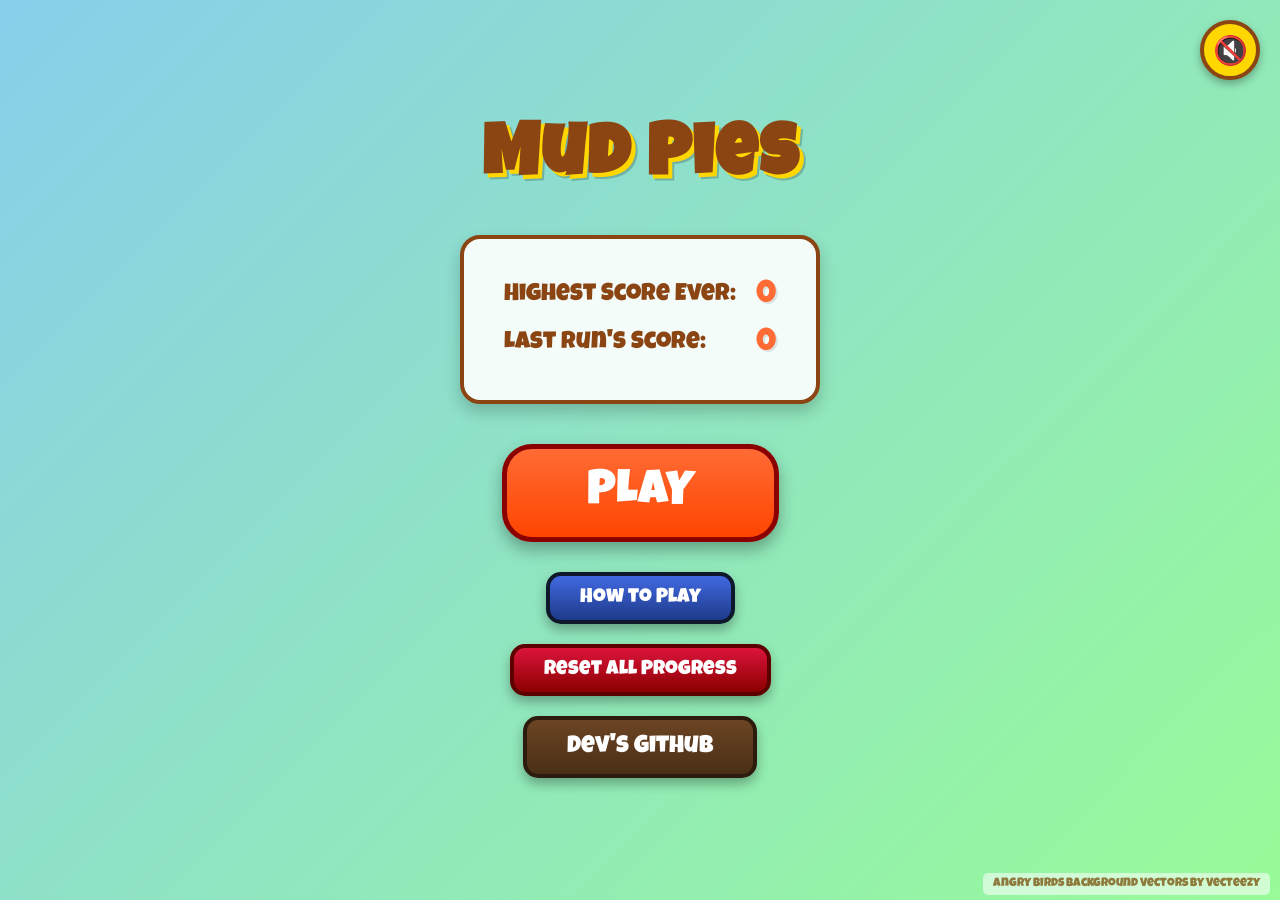
==== index.html @ 49dc21ce "Add files via upload" ====
<!DOCTYPE html>
<html lang="en">
<head>
    <meta charset="UTF-8">
    <meta name="viewport" content="width=device-width, initial-scale=1.0">
    <title>Mud Pies</title>
    <meta name="description" content="Throw mud pies as far as you can! A fun physics-based throwing game.">
    <meta name="theme-color" content="#87CEEB">
    <meta name="apple-mobile-web-app-capable" content="yes">
    <meta name="apple-mobile-web-app-status-bar-style" content="black-translucent">
    <meta name="apple-mobile-web-app-title" content="Mud Pies">
    <link rel="manifest" href="./manifest.json">
    <link rel="icon" type="image/png" sizes="32x32" href="./assets/mudpie.png">
    <link rel="icon" type="image/png" sizes="16x16" href="./assets/mudpie.png">
    <link rel="apple-touch-icon" sizes="180x180" href="./assets/mudpie.png">
    <link rel="icon" type="image/png" sizes="192x192" href="./assets/mudpie.png">
    <link rel="preconnect" href="https://fonts.googleapis.com">
    <link rel="preconnect" href="https://fonts.gstatic.com" crossorigin>
    <link href="https://fonts.googleapis.com/css2?family=Luckiest+Guy&display=swap" rel="stylesheet">
    <link rel="stylesheet" href="style.css">
</head>
<body>
    <!-- Home Menu -->
    <div id="homeMenu">
        <button id="musicToggle" class="icon-button">🎵</button>
        
        <h1 class="game-title">Mud Pies</h1>
        
        <div class="score-display">
            <div class="score-item">
                <span class="score-label">Highest Score Ever:</span>
                <span id="highestScore" class="score-value">0</span>
            </div>
            <div class="score-item">
                <span class="score-label">Last Run's Score:</span>
                <span id="lastScore" class="score-value">0</span>
            </div>
        </div>
        
        <button id="playButton" class="play-button">PLAY</button>
        
        <button id="howToPlayButton" class="how-to-play-button">How to Play</button>
        
        <button id="resetButton" class="reset-button">Reset All Progress</button>
        
        <button id="githubButton" class="github-button">Dev's GitHub</button>
    </div>
    
    <!-- Gameplay -->
    <div id="gameplay" class="hidden">
        <button id="musicToggleGame" class="icon-button">🎵</button>
        
        <div class="stopwatch-container">
            <span id="stopwatch" class="stopwatch">00:00:00.000</span>
        </div>
        
        <canvas id="gameCanvas"></canvas>
        
        <div id="distanceDisplay" class="distance-display hidden">
            <span class="distance-label">Distance:</span>
            <span id="distance" class="distance-value">0</span>
            <span class="distance-unit">meters</span>
        </div>
        
        <div class="game-buttons hidden">
            <button id="playAgainButton" class="play-again-button">Play Again</button>
            <button id="returnButton" class="return-button">Return to Menu</button>
        </div>
    </div>
    
    <footer class="attribution">
        <a href="https://www.vecteezy.com/free-vector/angry-birds-background" target="_blank">Angry Birds Background Vectors by Vecteezy</a>
    </footer>
    
    <script src="script.js"></script>
</body>
</html>
---- style.css ----
* {
    margin: 0;
    padding: 0;
    box-sizing: border-box;
    -webkit-tap-highlight-color: transparent;
}

body {
    font-family: 'Luckiest Guy', cursive;
    background: linear-gradient(135deg, #87CEEB 0%, #98FB98 100%);
    min-height: 100vh;
    overflow: hidden;
    touch-action: none;
    user-select: none;
}

/* Home Menu Styles */
#homeMenu {
    display: flex;
    flex-direction: column;
    align-items: center;
    justify-content: center;
    min-height: 100vh;
    padding: 20px;
    position: relative;
}

.icon-button {
    position: absolute;
    top: 20px;
    right: 20px;
    background: #FFD700;
    border: 4px solid #8B4513;
    border-radius: 50%;
    width: 60px;
    height: 60px;
    font-size: 28px;
    cursor: pointer;
    transition: transform 0.2s, box-shadow 0.2s;
    box-shadow: 0 4px 8px rgba(0, 0, 0, 0.3);
}

.icon-button:hover {
    transform: scale(1.1);
    box-shadow: 0 6px 12px rgba(0, 0, 0, 0.4);
}

.game-title {
    font-size: 72px;
    color: #8B4513;
    text-shadow: 4px 4px 0 #FFD700, 6px 6px 0 rgba(0, 0, 0, 0.2);
    margin-bottom: 40px;
    letter-spacing: 2px;
    text-align: center;
}

.score-display {
    background: rgba(255, 255, 255, 0.9);
    border: 4px solid #8B4513;
    border-radius: 20px;
    padding: 25px 40px;
    margin-bottom: 40px;
    box-shadow: 0 8px 16px rgba(0, 0, 0, 0.2);
}

.score-item {
    display: flex;
    justify-content: space-between;
    align-items: center;
    margin: 15px 0;
    font-size: 24px;
}

.score-label {
    color: #8B4513;
    margin-right: 20px;
}

.score-value {
    color: #FF6B35;
    font-size: 32px;
    text-shadow: 2px 2px 0 rgba(0, 0, 0, 0.1);
}

.play-button {
    background: linear-gradient(180deg, #FF6B35 0%, #FF4500 100%);
    color: white;
    border: 5px solid #8B0000;
    border-radius: 30px;
    padding: 20px 80px;
    font-size: 48px;
    font-family: 'Luckiest Guy', cursive;
    cursor: pointer;
    transition: transform 0.2s, box-shadow 0.2s;
    box-shadow: 0 8px 16px rgba(0, 0, 0, 0.3);
    margin-bottom: 30px;
}

.play-button:hover {
    transform: scale(1.05);
    box-shadow: 0 12px 24px rgba(0, 0, 0, 0.4);
}

.play-button:active {
    transform: scale(0.98);
}

.github-button {
    background: linear-gradient(180deg, #6B4423 0%, #4A2F17 100%);
    color: white;
    border: 4px solid #2D1B0E;
    border-radius: 15px;
    padding: 15px 40px;
    font-size: 24px;
    font-family: 'Luckiest Guy', cursive;
    cursor: pointer;
    transition: transform 0.2s, box-shadow 0.2s;
    box-shadow: 0 6px 12px rgba(0, 0, 0, 0.3);
}

.github-button:hover {
    transform: scale(1.05);
    box-shadow: 0 8px 16px rgba(0, 0, 0, 0.4);
}

.reset-button {
    background: linear-gradient(180deg, #DC143C 0%, #8B0000 100%);
    color: white;
    border: 4px solid #5C0000;
    border-radius: 15px;
    padding: 12px 30px;
    font-size: 20px;
    font-family: 'Luckiest Guy', cursive;
    cursor: pointer;
    transition: transform 0.2s, box-shadow 0.2s;
    box-shadow: 0 6px 12px rgba(0, 0, 0, 0.3);
    margin-bottom: 20px;
}

.reset-button:hover {
    transform: scale(1.05);
    box-shadow: 0 8px 16px rgba(0, 0, 0, 0.4);
}

.how-to-play-button {
    background: linear-gradient(180deg, #4169E1 0%, #1E3A8A 100%);
    color: white;
    border: 4px solid #0F172A;
    border-radius: 15px;
    padding: 12px 30px;
    font-size: 20px;
    font-family: 'Luckiest Guy', cursive;
    cursor: pointer;
    transition: transform 0.2s, box-shadow 0.2s;
    box-shadow: 0 6px 12px rgba(0, 0, 0, 0.3);
    margin-bottom: 20px;
}

.how-to-play-button:hover {
    transform: scale(1.05);
    box-shadow: 0 8px 16px rgba(0, 0, 0, 0.4);
}

/* Gameplay Styles */
#gameplay {
    position: relative;
    min-height: 100vh;
    background: linear-gradient(135deg, #87CEEB 0%, #98FB98 100%);
}

#musicToggleGame {
    position: absolute;
    top: 20px;
    right: 20px;
    z-index: 100;
}

.stopwatch-container {
    position: absolute;
    top: 20px;
    left: 50%;
    transform: translateX(-50%);
    z-index: 100;
}

.stopwatch {
    font-family: 'Courier New', monospace;
    font-size: 36px;
    color: #8B4513;
    background: rgba(255, 255, 255, 0.9);
    border: 4px solid #8B4513;
    border-radius: 10px;
    padding: 10px 25px;
    box-shadow: 0 4px 8px rgba(0, 0, 0, 0.2);
}

#gameCanvas {
    display: block;
    width: 100%;
    height: 100vh;
    cursor: crosshair;
}

.distance-display {
    position: absolute;
    top: 50%;
    left: 50%;
    transform: translate(-50%, -50%);
    background: rgba(255, 255, 255, 0.95);
    border: 5px solid #8B4513;
    border-radius: 20px;
    padding: 30px 50px;
    text-align: center;
    box-shadow: 0 12px 24px rgba(0, 0, 0, 0.3);
    z-index: 100;
}

.distance-label {
    display: block;
    font-size: 28px;
    color: #8B4513;
    margin-bottom: 10px;
}

.distance-value {
    display: block;
    font-size: 64px;
    color: #FF6B35;
    text-shadow: 3px 3px 0 rgba(0, 0, 0, 0.1);
}

.distance-unit {
    display: block;
    font-size: 24px;
    color: #8B4513;
    margin-top: 5px;
}

.game-buttons {
    position: absolute;
    bottom: 30px;
    left: 50%;
    transform: translateX(-50%);
    display: flex;
    gap: 15px;
    z-index: 100;
}

.play-again-button {
    background: linear-gradient(180deg, #FF6B35 0%, #FF4500 100%);
    color: white;
    border: 4px solid #8B0000;
    border-radius: 20px;
    padding: 15px 40px;
    font-size: 24px;
    font-family: 'Luckiest Guy', cursive;
    cursor: pointer;
    transition: transform 0.2s, box-shadow 0.2s;
    box-shadow: 0 6px 12px rgba(0, 0, 0, 0.3);
}

.play-again-button:hover {
    transform: scale(1.05);
    box-shadow: 0 8px 16px rgba(0, 0, 0, 0.4);
}

.return-button {
    background: linear-gradient(180deg, #4CAF50 0%, #388E3C 100%);
    color: white;
    border: 4px solid #2E7D32;
    border-radius: 20px;
    padding: 15px 40px;
    font-size: 24px;
    font-family: 'Luckiest Guy', cursive;
    cursor: pointer;
    transition: transform 0.2s, box-shadow 0.2s;
    box-shadow: 0 6px 12px rgba(0, 0, 0, 0.3);
}

.return-button:hover {
    transform: scale(1.05);
    box-shadow: 0 8px 16px rgba(0, 0, 0, 0.4);
}

.hidden {
    display: none !important;
}

.attribution {
    position: fixed;
    bottom: 10px;
    right: 10px;
    z-index: 1000;
    font-size: 12px;
    opacity: 0.7;
}

.attribution a {
    color: #8B4513;
    text-decoration: none;
    background: rgba(255, 255, 255, 0.8);
    padding: 5px 10px;
    border-radius: 5px;
    transition: opacity 0.2s;
}

.attribution a:hover {
    opacity: 1;
}

/* Mobile Responsive Design */
@media (max-width: 768px) {
    .game-title {
        font-size: 48px;
        margin-bottom: 30px;
    }
    
    .score-display {
        padding: 20px 30px;
        margin-bottom: 30px;
    }
    
    .score-item {
        font-size: 18px;
    }
    
    .score-value {
        font-size: 24px;
    }
    
    .play-button {
        padding: 15px 60px;
        font-size: 36px;
        margin-bottom: 20px;
    }
    
    .how-to-play-button,
    .reset-button,
    .github-button {
        padding: 10px 25px;
        font-size: 16px;
        margin-bottom: 15px;
    }
    
    .icon-button {
        width: 50px;
        height: 50px;
        font-size: 24px;
    }
    
    .stopwatch {
        font-size: 24px;
        padding: 8px 20px;
    }
    
    .distance-display {
        padding: 20px 30px;
    }
    
    .distance-label {
        font-size: 20px;
    }
    
    .distance-value {
        font-size: 48px;
    }
    
    .distance-unit {
        font-size: 18px;
    }
    
    .game-buttons {
        flex-direction: column;
        gap: 10px;
        width: 90%;
        max-width: 300px;
    }
    
    .play-again-button,
    .return-button {
        width: 100%;
        padding: 12px 20px;
        font-size: 20px;
    }
}

@media (max-width: 480px) {
    .game-title {
        font-size: 36px;
    }
    
    .score-display {
        padding: 15px 20px;
    }
    
    .score-item {
        font-size: 16px;
    }
    
    .play-button {
        padding: 12px 40px;
        font-size: 28px;
    }
    
    .distance-value {
        font-size: 36px;
    }
}
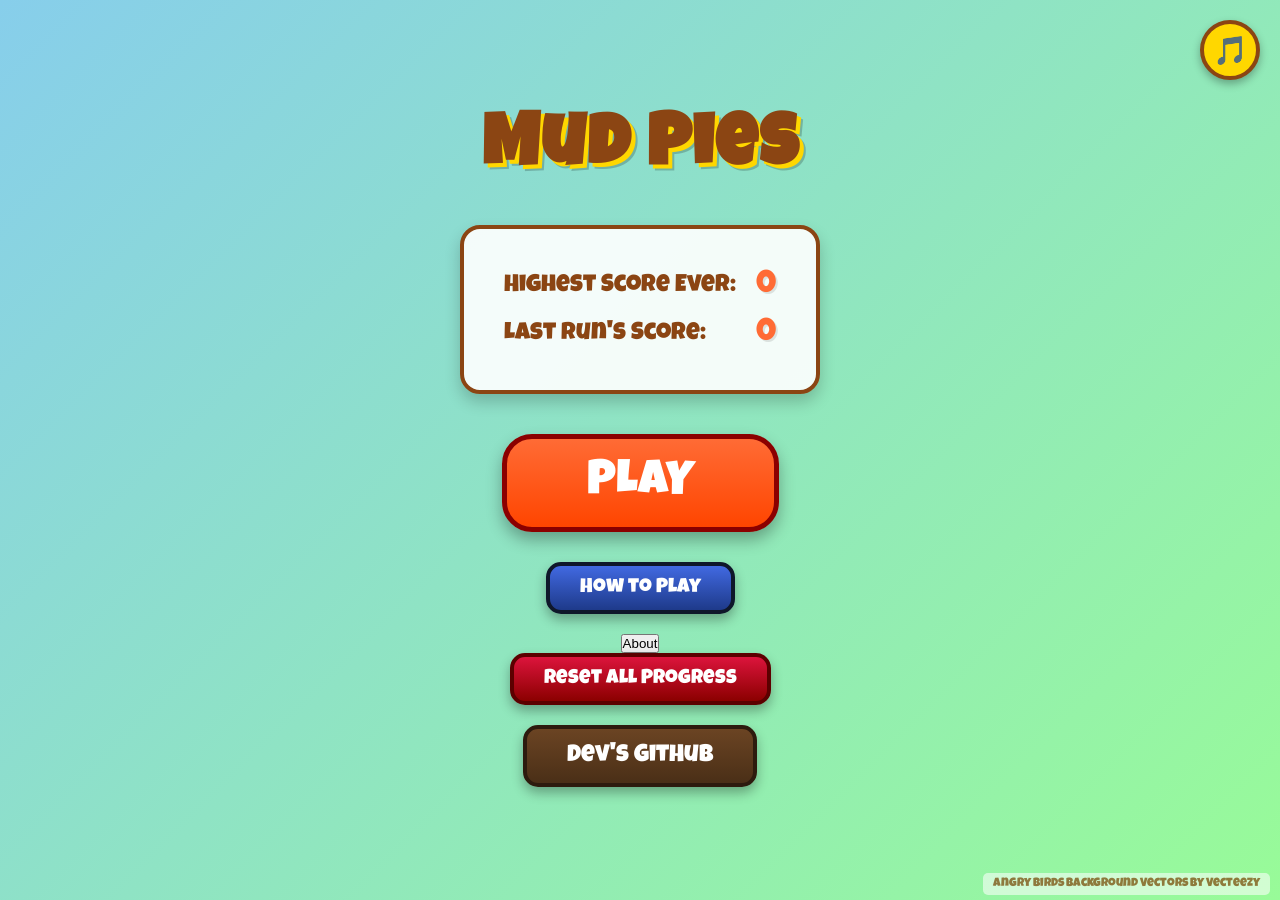
==== commit 45c89ccd: "Add 'About' button to index.html" ====
--- a/index.html
+++ b/index.html
@@ -40,6 +40,8 @@
         <button id="playButton" class="play-button">PLAY</button>
         
         <button id="howToPlayButton" class="how-to-play-button">How to Play</button>
+
+        <button id="aboutButton" class="about-button">About</button>
         
         <button id="resetButton" class="reset-button">Reset All Progress</button>
         
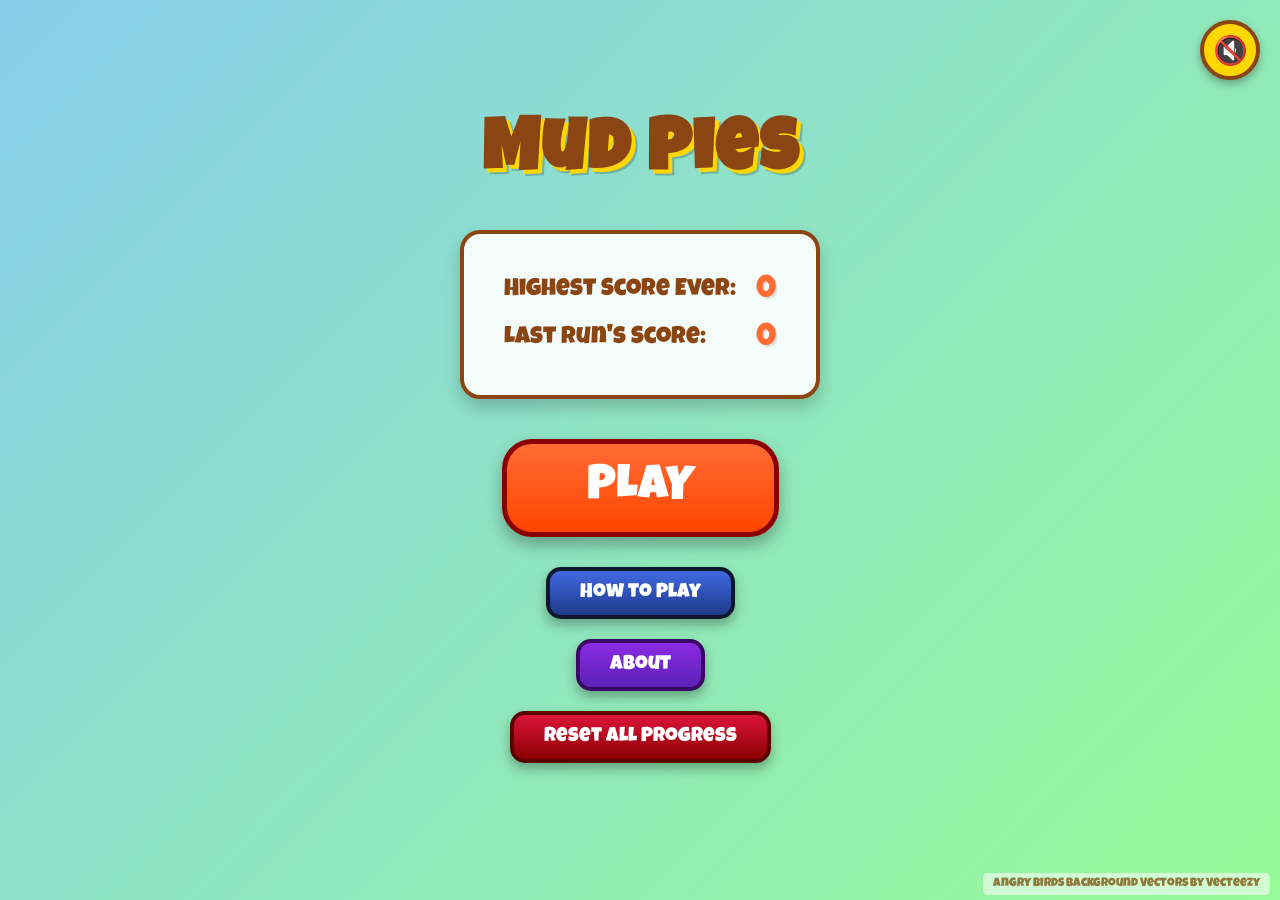
==== commit 2669ea75: "fix: resolve all code errors, polish codebase, add README and about page, remove GitHub button" ====
--- a/index.html
+++ b/index.html
@@ -23,9 +23,9 @@
     <!-- Home Menu -->
     <div id="homeMenu">
         <button id="musicToggle" class="icon-button">🎵</button>
-        
+
         <h1 class="game-title">Mud Pies</h1>
-        
+
         <div class="score-display">
             <div class="score-item">
                 <span class="score-label">Highest Score Ever:</span>
@@ -36,44 +36,42 @@
                 <span id="lastScore" class="score-value">0</span>
             </div>
         </div>
-        
+
         <button id="playButton" class="play-button">PLAY</button>
-        
+
         <button id="howToPlayButton" class="how-to-play-button">How to Play</button>
 
         <button id="aboutButton" class="about-button">About</button>
-        
+
         <button id="resetButton" class="reset-button">Reset All Progress</button>
-        
-        <button id="githubButton" class="github-button">Dev's GitHub</button>
     </div>
-    
+
     <!-- Gameplay -->
     <div id="gameplay" class="hidden">
         <button id="musicToggleGame" class="icon-button">🎵</button>
-        
+
         <div class="stopwatch-container">
             <span id="stopwatch" class="stopwatch">00:00:00.000</span>
         </div>
-        
+
         <canvas id="gameCanvas"></canvas>
-        
+
         <div id="distanceDisplay" class="distance-display hidden">
             <span class="distance-label">Distance:</span>
             <span id="distance" class="distance-value">0</span>
             <span class="distance-unit">meters</span>
         </div>
-        
+
         <div class="game-buttons hidden">
             <button id="playAgainButton" class="play-again-button">Play Again</button>
             <button id="returnButton" class="return-button">Return to Menu</button>
         </div>
     </div>
-    
+
     <footer class="attribution">
         <a href="https://www.vecteezy.com/free-vector/angry-birds-background" target="_blank">Angry Birds Background Vectors by Vecteezy</a>
     </footer>
-    
+
     <script src="script.js"></script>
 </body>
 </html>
--- a/style.css
+++ b/style.css
@@ -121,6 +121,24 @@
 .github-button:hover {
     transform: scale(1.05);
     box-shadow: 0 8px 16px rgba(0, 0, 0, 0.4);
+}
+
+.about-button {
+    background: linear-gradient(180deg, #8A2BE2 0%, #5B21B6 100%);
+    color: white;
+    border: 4px solid #3B0764;
+    border-radius: 15px;
+    padding: 12px 30px;
+    font-size: 20px;
+    font-family: 'Luckiest Guy', cursive;
+    cursor: pointer;
+    transition: transform .2s, box-shadow .2s;
+    box-shadow: 0 6px 12px rgba(0,0,0,.3);
+    margin-bottom: 20px;
+}
+
+.about-button:hover {
+    transform: scale(1.05);
 }
 
 .reset-button {
@@ -335,6 +353,7 @@
     }
     
     .how-to-play-button,
+    .about-button,
     .reset-button,
     .github-button {
         padding: 10px 25px;
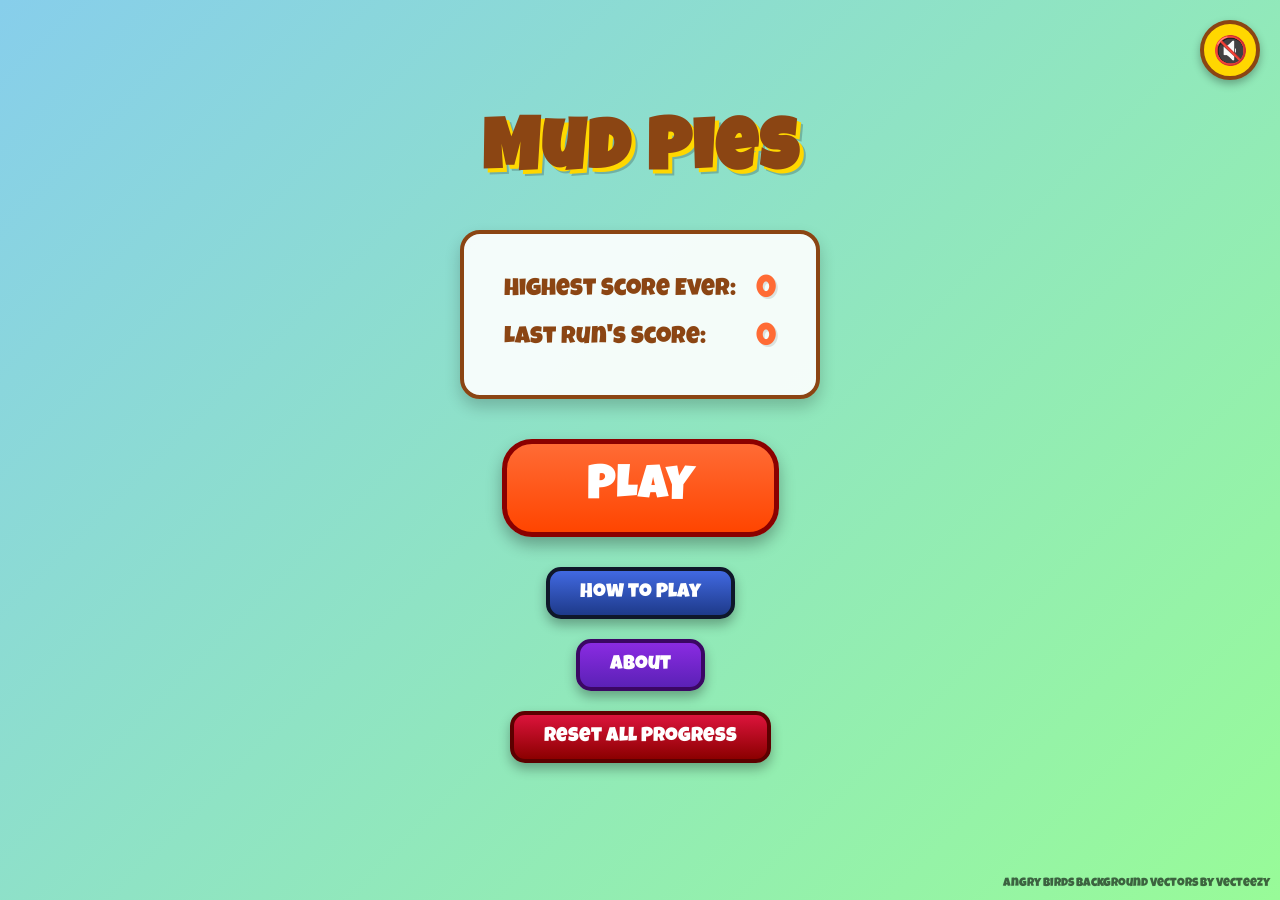
==== commit 856f0c48: "chore: fix deprecated meta tags and CSS inconsistencies - Replace deprecated apple-mobile-web-app-ca" ====
--- a/index.html
+++ b/index.html
@@ -7,6 +7,7 @@
     <meta name="description" content="Throw mud pies as far as you can! A fun physics-based throwing game.">
     <meta name="theme-color" content="#87CEEB">
     <meta name="apple-mobile-web-app-capable" content="yes">
+    <meta name="mobile-web-app-capable" content="yes">
     <meta name="apple-mobile-web-app-status-bar-style" content="black-translucent">
     <meta name="apple-mobile-web-app-title" content="Mud Pies">
     <link rel="manifest" href="./manifest.json">
--- a/style.css
+++ b/style.css
@@ -45,6 +45,11 @@
     box-shadow: 0 6px 12px rgba(0, 0, 0, 0.4);
 }
 
+.icon-button:focus {
+    outline: 3px solid #FF6B35;
+    outline-offset: 2px;
+}
+
 .game-title {
     font-size: 72px;
     color: #8B4513;
@@ -105,6 +110,11 @@
     transform: scale(0.98);
 }
 
+.play-button:focus {
+    outline: 3px solid #FFD700;
+    outline-offset: 2px;
+}
+
 .github-button {
     background: linear-gradient(180deg, #6B4423 0%, #4A2F17 100%);
     color: white;
@@ -123,6 +133,11 @@
     box-shadow: 0 8px 16px rgba(0, 0, 0, 0.4);
 }
 
+.github-button:focus {
+    outline: 3px solid #FFD700;
+    outline-offset: 2px;
+}
+
 .about-button {
     background: linear-gradient(180deg, #8A2BE2 0%, #5B21B6 100%);
     color: white;
@@ -132,13 +147,19 @@
     font-size: 20px;
     font-family: 'Luckiest Guy', cursive;
     cursor: pointer;
-    transition: transform .2s, box-shadow .2s;
-    box-shadow: 0 6px 12px rgba(0,0,0,.3);
+    transition: transform 0.2s, box-shadow 0.2s;
+    box-shadow: 0 6px 12px rgba(0, 0, 0, 0.3);
     margin-bottom: 20px;
 }
 
 .about-button:hover {
     transform: scale(1.05);
+    box-shadow: 0 8px 16px rgba(0, 0, 0, 0.4);
+}
+
+.about-button:focus {
+    outline: 3px solid #FFD700;
+    outline-offset: 2px;
 }
 
 .reset-button {
@@ -160,6 +181,11 @@
     box-shadow: 0 8px 16px rgba(0, 0, 0, 0.4);
 }
 
+.reset-button:focus {
+    outline: 3px solid #FFD700;
+    outline-offset: 2px;
+}
+
 .how-to-play-button {
     background: linear-gradient(180deg, #4169E1 0%, #1E3A8A 100%);
     color: white;
@@ -177,6 +203,11 @@
 .how-to-play-button:hover {
     transform: scale(1.05);
     box-shadow: 0 8px 16px rgba(0, 0, 0, 0.4);
+}
+
+.how-to-play-button:focus {
+    outline: 3px solid #FFD700;
+    outline-offset: 2px;
 }
 
 /* Gameplay Styles */
@@ -199,69 +230,71 @@
     left: 50%;
     transform: translateX(-50%);
     z-index: 100;
+    background: rgba(255, 255, 255, 0.9);
+    border: 3px solid #8B4513;
+    border-radius: 15px;
+    padding: 10px 20px;
 }
 
 .stopwatch {
-    font-family: 'Courier New', monospace;
-    font-size: 36px;
-    color: #8B4513;
-    background: rgba(255, 255, 255, 0.9);
-    border: 4px solid #8B4513;
-    border-radius: 10px;
-    padding: 10px 25px;
-    box-shadow: 0 4px 8px rgba(0, 0, 0, 0.2);
+    font-size: 24px;
+    color: #8B4513;
+    font-weight: bold;
 }
 
 #gameCanvas {
     display: block;
     width: 100%;
     height: 100vh;
-    cursor: crosshair;
 }
 
 .distance-display {
     position: absolute;
-    top: 50%;
+    bottom: 40px;
     left: 50%;
-    transform: translate(-50%, -50%);
+    transform: translateX(-50%);
     background: rgba(255, 255, 255, 0.95);
-    border: 5px solid #8B4513;
+    border: 4px solid #8B4513;
     border-radius: 20px;
-    padding: 30px 50px;
-    text-align: center;
-    box-shadow: 0 12px 24px rgba(0, 0, 0, 0.3);
-    z-index: 100;
+    padding: 20px 40px;
+    box-shadow: 0 8px 16px rgba(0, 0, 0, 0.3);
+    z-index: 50;
+}
+
+.distance-display.hidden {
+    display: none;
 }
 
 .distance-label {
-    display: block;
-    font-size: 28px;
-    color: #8B4513;
-    margin-bottom: 10px;
+    color: #8B4513;
+    font-size: 20px;
+    margin-right: 10px;
 }
 
 .distance-value {
-    display: block;
-    font-size: 64px;
     color: #FF6B35;
-    text-shadow: 3px 3px 0 rgba(0, 0, 0, 0.1);
+    font-size: 32px;
+    text-shadow: 2px 2px 0 rgba(0, 0, 0, 0.1);
+    margin-right: 10px;
 }
 
 .distance-unit {
-    display: block;
-    font-size: 24px;
-    color: #8B4513;
-    margin-top: 5px;
+    color: #8B4513;
+    font-size: 20px;
 }
 
 .game-buttons {
     position: absolute;
-    bottom: 30px;
+    bottom: 40px;
     left: 50%;
     transform: translateX(-50%);
     display: flex;
-    gap: 15px;
-    z-index: 100;
+    gap: 20px;
+    z-index: 50;
+}
+
+.game-buttons.hidden {
+    display: none;
 }
 
 .play-again-button {
@@ -279,13 +312,18 @@
 
 .play-again-button:hover {
     transform: scale(1.05);
-    box-shadow: 0 8px 16px rgba(0, 0, 0, 0.4);
+    box-shadow: 0 10px 16px rgba(0, 0, 0, 0.4);
+}
+
+.play-again-button:focus {
+    outline: 3px solid #FFD700;
+    outline-offset: 2px;
 }
 
 .return-button {
-    background: linear-gradient(180deg, #4CAF50 0%, #388E3C 100%);
-    color: white;
-    border: 4px solid #2E7D32;
+    background: linear-gradient(180deg, #6B4423 0%, #4A2F17 100%);
+    color: white;
+    border: 4px solid #2D1B0E;
     border-radius: 20px;
     padding: 15px 40px;
     font-size: 24px;
@@ -297,131 +335,65 @@
 
 .return-button:hover {
     transform: scale(1.05);
-    box-shadow: 0 8px 16px rgba(0, 0, 0, 0.4);
-}
-
-.hidden {
-    display: none !important;
+    box-shadow: 0 10px 16px rgba(0, 0, 0, 0.4);
+}
+
+.return-button:focus {
+    outline: 3px solid #FFD700;
+    outline-offset: 2px;
 }
 
 .attribution {
-    position: fixed;
+    position: absolute;
     bottom: 10px;
     right: 10px;
-    z-index: 1000;
     font-size: 12px;
-    opacity: 0.7;
+    color: rgba(0, 0, 0, 0.6);
+    text-align: right;
 }
 
 .attribution a {
-    color: #8B4513;
+    color: rgba(0, 0, 0, 0.6);
     text-decoration: none;
-    background: rgba(255, 255, 255, 0.8);
-    padding: 5px 10px;
-    border-radius: 5px;
-    transition: opacity 0.2s;
+    transition: color 0.2s;
 }
 
 .attribution a:hover {
-    opacity: 1;
-}
-
-/* Mobile Responsive Design */
+    color: #8B4513;
+    text-decoration: underline;
+}
+
+.hidden {
+    display: none;
+}
+
 @media (max-width: 768px) {
     .game-title {
         font-size: 48px;
         margin-bottom: 30px;
     }
-    
+
+    .play-button {
+        padding: 15px 50px;
+        font-size: 32px;
+        margin-bottom: 20px;
+    }
+
     .score-display {
         padding: 20px 30px;
         margin-bottom: 30px;
     }
-    
+
     .score-item {
         font-size: 18px;
-    }
-    
+        margin: 10px 0;
+    }
+
+    .score-label {
+        font-size: 16px;
+    }
+
     .score-value {
         font-size: 24px;
     }
-    
-    .play-button {
-        padding: 15px 60px;
-        font-size: 36px;
-        margin-bottom: 20px;
-    }
-    
-    .how-to-play-button,
-    .about-button,
-    .reset-button,
-    .github-button {
-        padding: 10px 25px;
-        font-size: 16px;
-        margin-bottom: 15px;
-    }
-    
-    .icon-button {
-        width: 50px;
-        height: 50px;
-        font-size: 24px;
-    }
-    
-    .stopwatch {
-        font-size: 24px;
-        padding: 8px 20px;
-    }
-    
-    .distance-display {
-        padding: 20px 30px;
-    }
-    
-    .distance-label {
-        font-size: 20px;
-    }
-    
-    .distance-value {
-        font-size: 48px;
-    }
-    
-    .distance-unit {
-        font-size: 18px;
-    }
-    
-    .game-buttons {
-        flex-direction: column;
-        gap: 10px;
-        width: 90%;
-        max-width: 300px;
-    }
-    
-    .play-again-button,
-    .return-button {
-        width: 100%;
-        padding: 12px 20px;
-        font-size: 20px;
-    }
-}
-
-@media (max-width: 480px) {
-    .game-title {
-        font-size: 36px;
-    }
-    
-    .score-display {
-        padding: 15px 20px;
-    }
-    
-    .score-item {
-        font-size: 16px;
-    }
-    
-    .play-button {
-        padding: 12px 40px;
-        font-size: 28px;
-    }
-    
-    .distance-value {
-        font-size: 36px;
-    }
-}
+}
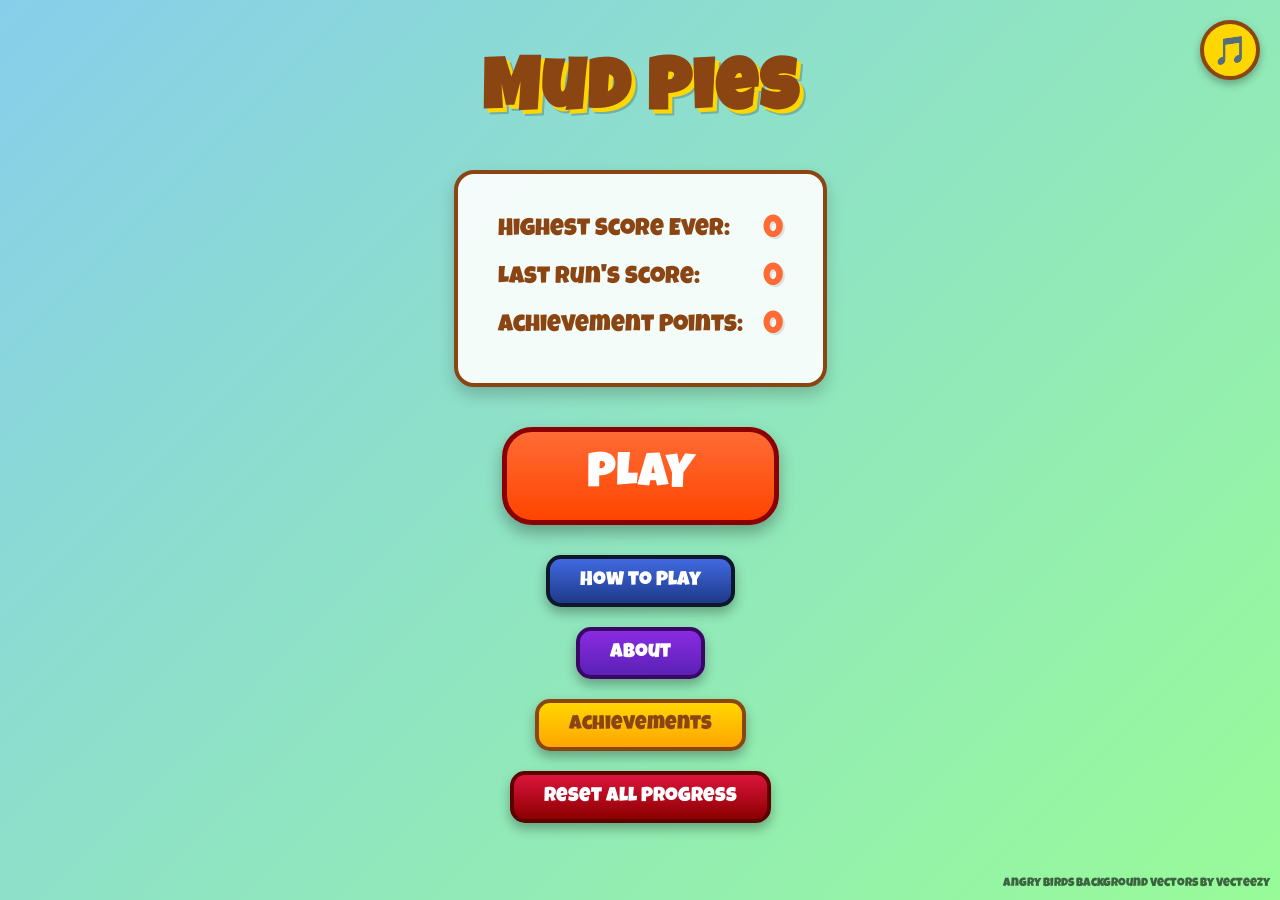
==== commit e0b659f7: "Add files via upload" ====
--- a/index.html
+++ b/index.html
@@ -36,6 +36,10 @@
                 <span class="score-label">Last Run's Score:</span>
                 <span id="lastScore" class="score-value">0</span>
             </div>
+            <div class="score-item">
+                <span class="score-label">Achievement Points:</span>
+                <span id="achievementPoints" class="score-value">0</span>
+            </div>
         </div>
 
         <button id="playButton" class="play-button">PLAY</button>
@@ -44,7 +48,25 @@
 
         <button id="aboutButton" class="about-button">About</button>
 
+        <button id="achievementsButton" class="achievements-button">Achievements</button>
+
         <button id="resetButton" class="reset-button">Reset All Progress</button>
+    </div>
+
+    <!-- Achievements Modal -->
+    <div id="achievementsModal" class="modal hidden">
+        <div class="modal-content">
+            <div class="modal-header">
+                <h2>Achievements</h2>
+                <button id="closeAchievements" class="close-button">&times;</button>
+            </div>
+            <div class="modal-body">
+                <div class="achievement-stats">
+                    <span id="unlockedCount">0</span> / <span id="totalAchievements">0</span> Unlocked
+                </div>
+                <div id="achievementsList" class="achievements-list"></div>
+            </div>
+        </div>
     </div>
 
     <!-- Gameplay -->
--- a/style.css
+++ b/style.css
@@ -210,10 +210,196 @@
     outline-offset: 2px;
 }
 
+.achievements-button {
+    background: linear-gradient(180deg, #FFD700 0%, #FFA500 100%);
+    color: #8B4513;
+    border: 4px solid #8B4513;
+    border-radius: 15px;
+    padding: 12px 30px;
+    font-size: 20px;
+    font-family: 'Luckiest Guy', cursive;
+    cursor: pointer;
+    transition: transform 0.2s, box-shadow 0.2s;
+    box-shadow: 0 6px 12px rgba(0, 0, 0, 0.3);
+    margin-bottom: 20px;
+}
+
+.achievements-button:hover {
+    transform: scale(1.05);
+    box-shadow: 0 8px 16px rgba(0, 0, 0, 0.4);
+}
+
+.achievements-button:focus {
+    outline: 3px solid #FF6B35;
+    outline-offset: 2px;
+}
+
+/* Modal Styles */
+.modal {
+    position: fixed;
+    top: 0;
+    left: 0;
+    width: 100%;
+    height: 100%;
+    background: rgba(0, 0, 0, 0.7);
+    display: flex;
+    align-items: center;
+    justify-content: center;
+    z-index: 1000;
+}
+
+.modal.hidden {
+    display: none;
+}
+
+.modal-content {
+    background: linear-gradient(135deg, #FFF8DC 0%, #FFE4B5 100%);
+    border: 5px solid #8B4513;
+    border-radius: 20px;
+    max-width: 600px;
+    width: 90%;
+    max-height: 80vh;
+    overflow: hidden;
+    box-shadow: 0 20px 40px rgba(0, 0, 0, 0.5);
+}
+
+.modal-header {
+    display: flex;
+    justify-content: space-between;
+    align-items: center;
+    padding: 20px 25px;
+    background: linear-gradient(180deg, #8B4513 0%, #6B4423 100%);
+    border-bottom: 3px solid #5C3317;
+}
+
+.modal-header h2 {
+    color: #FFD700;
+    font-size: 32px;
+    text-shadow: 2px 2px 0 rgba(0, 0, 0, 0.3);
+    margin: 0;
+}
+
+.close-button {
+    background: #FF6B35;
+    color: white;
+    border: 3px solid #8B0000;
+    border-radius: 50%;
+    width: 40px;
+    height: 40px;
+    font-size: 28px;
+    font-weight: bold;
+    cursor: pointer;
+    transition: transform 0.2s, background 0.2s;
+    display: flex;
+    align-items: center;
+    justify-content: center;
+}
+
+.close-button:hover {
+    transform: scale(1.1);
+    background: #FF4500;
+}
+
+.modal-body {
+    padding: 20px 25px;
+    overflow-y: auto;
+    max-height: calc(80vh - 80px);
+}
+
+.achievement-stats {
+    text-align: center;
+    font-size: 24px;
+    color: #8B4513;
+    margin-bottom: 20px;
+    padding: 15px;
+    background: rgba(255, 255, 255, 0.8);
+    border-radius: 10px;
+    border: 2px solid #8B4513;
+}
+
+.achievements-list {
+    display: flex;
+    flex-direction: column;
+    gap: 12px;
+}
+
+.achievement-item {
+    display: flex;
+    align-items: center;
+    padding: 15px;
+    border-radius: 12px;
+    border: 3px solid;
+    transition: transform 0.2s;
+}
+
+.achievement-item.unlocked {
+    background: linear-gradient(135deg, #98FB98 0%, #90EE90 100%);
+    border-color: #228B22;
+}
+
+.achievement-item.locked {
+    background: linear-gradient(135deg, #D3D3D3 0%, #C0C0C0 100%);
+    border-color: #808080;
+    opacity: 0.7;
+}
+
+.achievement-icon {
+    font-size: 36px;
+    margin-right: 15px;
+    min-width: 40px;
+    text-align: center;
+}
+
+.achievement-info {
+    flex: 1;
+}
+
+.achievement-name {
+    font-size: 20px;
+    font-weight: bold;
+    color: #8B4513;
+    margin-bottom: 5px;
+}
+
+.achievement-description {
+    font-size: 16px;
+    color: #5C3317;
+    margin-bottom: 5px;
+}
+
+.achievement-category {
+    font-size: 14px;
+    color: #8B4513;
+    font-style: italic;
+    opacity: 0.8;
+}
+
+.achievement-status {
+    font-size: 16px;
+    font-weight: bold;
+    padding: 5px 12px;
+    border-radius: 8px;
+    min-width: 80px;
+    text-align: center;
+}
+
+.achievement-item.unlocked .achievement-status {
+    background: #228B22;
+    color: white;
+}
+
+.achievement-item.locked .achievement-status {
+    background: #808080;
+    color: white;
+}
+
 /* Gameplay Styles */
 #gameplay {
-    position: relative;
-    min-height: 100vh;
+    position: fixed;
+    inset: 0;
+    width: 100vw;
+    height: 100vh;
+    overflow: hidden;
     background: linear-gradient(135deg, #87CEEB 0%, #98FB98 100%);
 }
 
@@ -243,14 +429,18 @@
 }
 
 #gameCanvas {
+    position: fixed;
+    top: 0;
+    left: 0;
     display: block;
-    width: 100%;
+    width: 100vw;
     height: 100vh;
+    z-index: 1;
 }
 
 .distance-display {
     position: absolute;
-    bottom: 40px;
+    bottom: 130px;
     left: 50%;
     transform: translateX(-50%);
     background: rgba(255, 255, 255, 0.95);
@@ -364,7 +554,7 @@
 }
 
 .hidden {
-    display: none;
+    display: none !important;
 }
 
 @media (max-width: 768px) {
